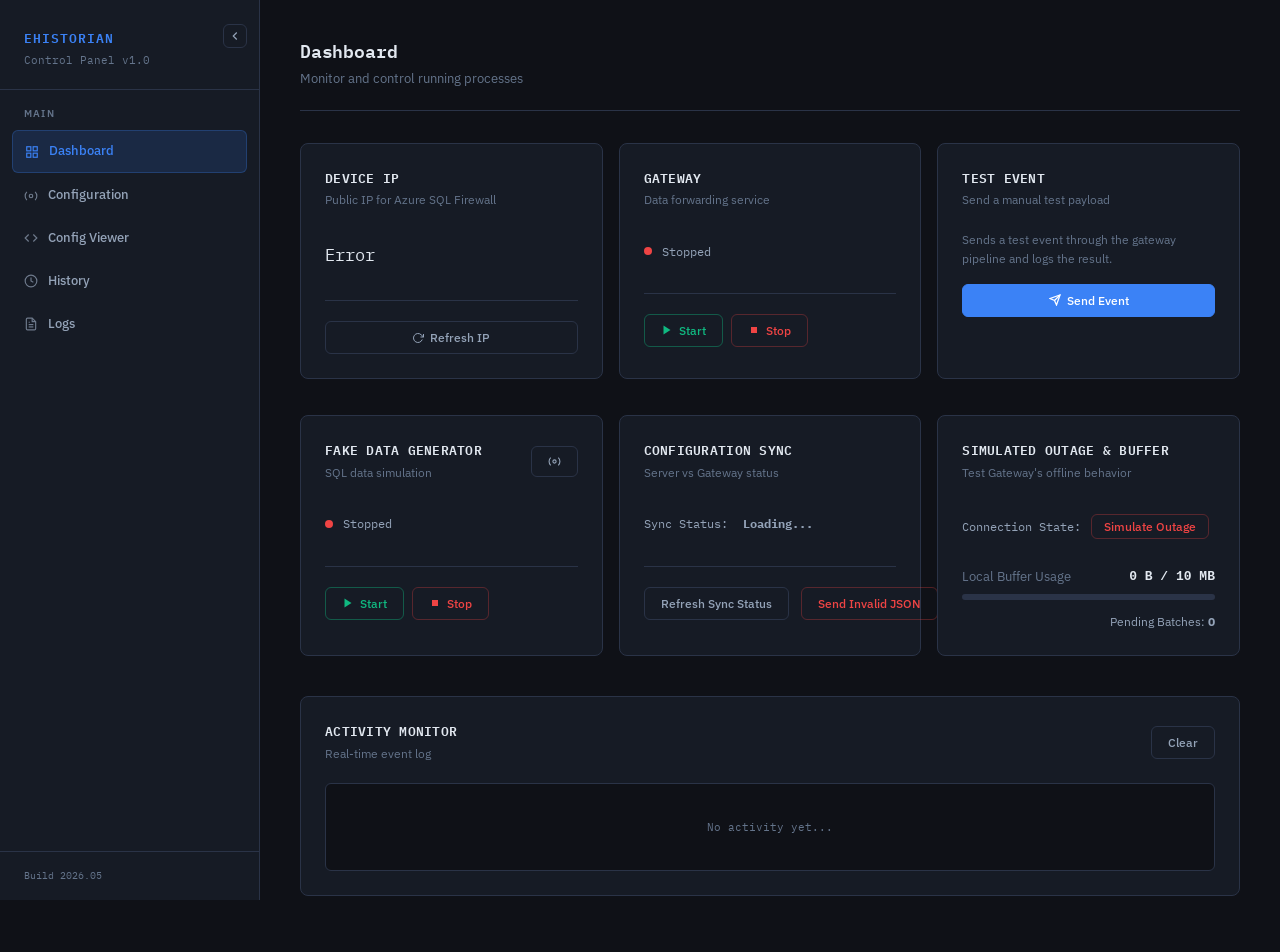
==== ui/index.html @ 70430732 "done v5" ====
<!DOCTYPE html>
<html lang="cs">

<head>
    <meta charset="UTF-8">
    <meta name="viewport" content="width=device-width, initial-scale=1.0">
    <title>eHistorian — Control Panel</title>
    <link rel="stylesheet" href="styles.css">
</head>

<body>

    <!-- ── Sidebar ─────────────────────────────────────── -->
    <aside class="sidebar">
        <button class="btn-ghost sidebar-toggle-btn" onclick="toggleSidebar()" title="Toggle sidebar">
            <svg width="14" height="14" viewBox="0 0 24 24" fill="none" stroke="currentColor" stroke-width="2">
                <polyline points="15 18 9 12 15 6" />
            </svg>
        </button>

        <div class="sidebar-logo">
            <div class="product">eHistorian</div>
            <div class="tagline">Control Panel v1.0</div>
        </div>

        <nav class="sidebar-nav">
            <div class="nav-label">Main</div>

            <div class="nav-item active" onclick="showPage('dashboard', this)">
                <svg width="14" height="14" viewBox="0 0 24 24" fill="none" stroke="currentColor" stroke-width="2">
                    <rect x="3" y="3" width="7" height="7" />
                    <rect x="14" y="3" width="7" height="7" />
                    <rect x="14" y="14" width="7" height="7" />
                    <rect x="3" y="14" width="7" height="7" />
                </svg>
                <span class="nav-item-text">Dashboard</span>
            </div>

            <div class="nav-item" onclick="showPage('config', this)">
                <svg width="14" height="14" viewBox="0 0 24 24" fill="none" stroke="currentColor" stroke-width="2">
                    <circle cx="12" cy="12" r="3" />
                    <path d="M19.07 4.93a10 10 0 0 1 0 14.14M4.93 4.93a10 10 0 0 0 0 14.14" />
                </svg>
                <span class="nav-item-text">Configuration</span>
            </div>

            <div class="nav-item" onclick="showPage('config-view', this)">
                <svg width="14" height="14" viewBox="0 0 24 24" fill="none" stroke="currentColor" stroke-width="2">
                    <polyline points="16 18 22 12 16 6" />
                    <polyline points="8 6 2 12 8 18" />
                </svg>
                <span class="nav-item-text">Config Viewer</span>
            </div>

            <div class="nav-item" onclick="showPage('history', this)">
                <svg width="14" height="14" viewBox="0 0 24 24" fill="none" stroke="currentColor" stroke-width="2">
                    <circle cx="12" cy="12" r="10" />
                    <polyline points="12 6 12 12 16 14" />
                </svg>
                <span class="nav-item-text">History</span>
            </div>

            <div class="nav-item" onclick="showPage('logs', this)">
                <svg width="14" height="14" viewBox="0 0 24 24" fill="none" stroke="currentColor" stroke-width="2">
                    <path d="M14 2H6a2 2 0 0 0-2 2v16a2 2 0 0 0 2 2h12a2 2 0 0 0 2-2V8z" />
                    <polyline points="14 2 14 8 20 8" />
                    <line x1="16" y1="13" x2="8" y2="13" />
                    <line x1="16" y1="17" x2="8" y2="17" />
                    <polyline points="10 9 9 9 8 9" />
                </svg>
                <span class="nav-item-text">Logs</span>
            </div>
        </nav>

        <div class="sidebar-footer">
            <div class="version-badge">Build 2026.05</div>
        </div>
    </aside>

    <!-- ── Main ────────────────────────────────────────── -->
    <main class="main">

        <!-- Dashboard -->
        <section id="dashboard" class="page active">
            <div class="page-header">
                <h2>Dashboard</h2>
                <p>Monitor and control running processes</p>
            </div>

            <div class="dashboard-grid">


                <!-- Device IP -->
                <div class="card">
                    <div class="card-header">
                        <div>
                            <div class="card-title">Device IP</div>
                            <div class="card-subtitle">Public IP for Azure SQL Firewall</div>
                        </div>
                    </div>
                    <div class="status-row">
                        <span class="status-text" id="device-ip-status" style="font-family: var(--mono); font-size: 1.2em; color: var(--text);">Loading...</span>
                    </div>
                    <div class="divider"></div>
                    <button class="btn-ghost btn-full" onclick="fetchDeviceIp()">
                        <svg width="12" height="12" viewBox="0 0 24 24" fill="none" stroke="currentColor" stroke-width="2">
                            <polyline points="23 4 23 10 17 10" />
                            <path d="M20.49 15a9 9 0 1 1-2.12-9.36L23 10" />
                        </svg>
                        Refresh IP
                    </button>
                </div>

                <!-- Gateway -->
                <div class="card">
                    <div class="card-header">
                        <div>
                            <div class="card-title">Gateway</div>
                            <div class="card-subtitle">Data forwarding service</div>
                        </div>
                    </div>
                    <div class="status-row">
                        <div class="status-indicator" id="gateway-dot"></div>
                        <span class="status-text" id="gateway-status">Stopped</span>
                    </div>
                    <div class="divider"></div>
                    <div class="btn-group">
                        <button class="btn-success" onclick="startGateway()">
                            <svg width="12" height="12" viewBox="0 0 24 24" fill="currentColor">
                                <polygon points="5 3 19 12 5 21 5 3" />
                            </svg>
                            Start
                        </button>
                        <button class="btn-danger" onclick="stopGateway()">
                            <svg width="12" height="12" viewBox="0 0 24 24" fill="currentColor">
                                <rect x="6" y="6" width="12" height="12" />
                            </svg>
                            Stop
                        </button>
                    </div>
                </div>

                <!-- Test -->
                <div class="card">
                    <div class="card-header">
                        <div>
                            <div class="card-title">Test Event</div>
                            <div class="card-subtitle">Send a manual test payload</div>
                        </div>
                    </div>
                    <p style="font-size:12px;color:var(--text-muted);margin-bottom:16px;line-height:1.6;">
                        Sends a test event through the gateway pipeline and logs the result.
                    </p>
                    <button class="btn-primary btn-full" onclick="runTest()">
                        <svg width="12" height="12" viewBox="0 0 24 24" fill="none" stroke="currentColor"
                            stroke-width="2.5">
                            <line x1="22" y1="2" x2="11" y2="13" />
                            <polygon points="22 2 15 22 11 13 2 9 22 2" />
                        </svg>
                        Send Event
                    </button>
                </div>

                <!-- Fake Data Generator -->
                <div class="card">
                    <div class="card-header">
                        <div>
                            <div class="card-title">Fake Data Generator</div>
                            <div class="card-subtitle">SQL data simulation</div>
                        </div>
                        <button class="btn-ghost" onclick="toggleFakegenSettings()" title="Settings">
                            <svg width="13" height="13" viewBox="0 0 24 24" fill="none" stroke="currentColor" stroke-width="2">
                                <circle cx="12" cy="12" r="3"/>
                                <path d="M19.07 4.93a10 10 0 0 1 0 14.14M4.93 4.93a10 10 0 0 0 0 14.14"/>
                            </svg>
                        </button>
                    </div>
                    <div class="status-row">
                        <div class="status-indicator" id="fakegen-dot"></div>
                        <span class="status-text" id="fakegen-status">Stopped</span>
                    </div>
                    <div class="divider"></div>
                    <div class="btn-group">
                        <button class="btn-success" onclick="startFakegen()">
                            <svg width="12" height="12" viewBox="0 0 24 24" fill="currentColor">
                                <polygon points="5 3 19 12 5 21 5 3" />
                            </svg>
                            Start
                        </button>
                        <button class="btn-danger" onclick="stopFakegen()">
                            <svg width="12" height="12" viewBox="0 0 24 24" fill="currentColor">
                                <rect x="6" y="6" width="12" height="12" />
                            </svg>
                            Stop
                        </button>
                    </div>

                    <!-- Inline settings panel -->
                    <div id="fakegen-settings" style="display:none; margin-top:16px; border-top:1px solid var(--border); padding-top:16px;">
                        <div class="form-row">
                            <label>Server</label>
                            <input type="text" id="fg-server" placeholder="tcp:server.database.windows.net,1433">
                        </div>
                        <div class="grid-2">
                            <div class="form-row">
                                <label>Database</label>
                                <input type="text" id="fg-database" placeholder="eFactory">
                            </div>
                            <div class="form-row">
                                <label>User (UID)</label>
                                <input type="text" id="fg-uid" placeholder="sa">
                            </div>
                        </div>
                        <div class="form-row">
                            <label>Password (PWD)</label>
                            <input type="password" id="fg-pwd" placeholder="password">
                        </div>
                        <div class="grid-3">
                            <div class="form-row">
                                <label>Table</label>
                                <input type="text" id="fg-table" value="CurrentValues">
                            </div>
                            <div class="form-row">
                                <label>Tag Column</label>
                                <input type="text" id="fg-tagcol" value="TagName">
                            </div>
                            <div class="form-row">
                                <label>Interval (s)</label>
                                <input type="number" id="fg-interval" value="10" min="1">
                            </div>
                        </div>
                        <details style="margin-bottom:12px;">
                            <summary style="cursor:pointer;font-size:11px;color:var(--accent);font-family:var(--mono);margin-bottom:8px;">Advanced: Raw Connection String</summary>
                            <div class="form-row">
                                <input type="text" id="fg-connstr-raw" placeholder="Driver={...};Server=...">
                            </div>
                        </details>
                        <button class="btn-primary btn-full" onclick="saveFakegenConfig()">Save Settings</button>
                    </div>
                </div>

            </div><!-- end dashboard-grid -->

            <!-- Activity Monitor -->
            <div class="card" style="margin-top: 8px;">
                <div class="card-header">
                    <div>
                        <div class="card-title">Activity Monitor</div>
                        <div class="card-subtitle">Real-time event log</div>
                    </div>
                    <button class="btn-ghost" onclick="clearActivityLog()">Clear</button>
                </div>
                <div id="activity-log" style="
                    background: var(--bg);
                    border: 1px solid var(--border);
                    border-radius: var(--radius);
                    padding: 12px 14px;
                    font-family: var(--mono);
                    font-size: 11px;
                    line-height: 2;
                    max-height: 220px;
                    overflow-y: auto;
                    display: flex;
                    flex-direction: column-reverse;
                ">
                    <div style="color: var(--text-muted); text-align: center; padding: 20px 0;">No activity yet...</div>
                </div>
            </div>

        </section>

        <!-- Configuration -->
        <section id="config" class="page">
            <div class="page-header">
                <h2>Configuration</h2>
                <p>Manage gateway settings and data sources</p>
            </div>



            <!-- Basic Settings -->
            <div class="card">
                <div class="card-header">
                    <div class="card-title">Basic Settings</div>
                </div>
                <div class="grid-2">
                    <div class="form-row">
                        <label>Gateway ID</label>
                        <input type="text" id="gatewayId" placeholder="e.g. gw-plant-01">
                    </div>
                    <div class="form-row">
                        <label>API URL</label>
                        <input type="text" id="apiUrl" placeholder="https://api.example.com">
                    </div>
                </div>
                <div class="grid-2">
                    <div class="form-row">
                        <label>Offline Buffer Limit (Bytes)</label>
                        <input type="number" id="offlineBufferMaxBytes" placeholder="e.g. 10485760">
                        <p style="font-size: 11px; color: var(--text-muted); margin-top: 4px;">Max local cache size for offline resilience</p>
                    </div>
                </div>
                <button class="btn-primary" onclick="saveConfig()">Save Settings</button>
            </div>

            <!-- OPC UA Sources -->
            <div class="card">
                <div class="card-header">
                    <div>
                        <div class="card-title">OPC UA Sources</div>
                        <div class="card-subtitle">Configure OPC UA server connections</div>
                    </div>
                    <button class="btn-ghost" onclick="addOpcUa()">+ Add Source</button>
                </div>
                <div id="opcua-list"></div>
            </div>

            <!-- SQL Sources -->
            <div class="card">
                <div class="card-header">
                    <div>
                        <div class="card-title">SQL Sources</div>
                        <div class="card-subtitle">Configure database polling connections</div>
                    </div>
                    <div class="btn-group">
                        <button id="fix-drivers-btn" class="btn-primary" onclick="fixSqlDrivers()">Opravit SQL Ovladače</button>
                        <button class="btn-ghost" onclick="addSql()">+ Add Source</button>
                    </div>
                </div>
                <div id="sql-list"></div>
            </div>
        </section>

        <!-- Config Viewer -->
        <section id="config-view" class="page">
            <div class="page-header">
                <h2>Config Viewer</h2>
                <p>Inspect and export the current configuration</p>
            </div>

            <div class="card">
                <div class="config-toolbar">
                    <div class="card-title">Current Configuration (JSON)</div>
                    <div class="btn-group">
                        <button class="btn-ghost" onclick="refreshConfigView()">
                            <svg width="12" height="12" viewBox="0 0 24 24" fill="none" stroke="currentColor"
                                stroke-width="2">
                                <polyline points="23 4 23 10 17 10" />
                                <path d="M20.49 15a9 9 0 1 1-2.12-9.36L23 10" />
                            </svg>
                            Refresh
                        </button>
                        <button class="btn-ghost" onclick="copyConfig()">
                            <svg width="12" height="12" viewBox="0 0 24 24" fill="none" stroke="currentColor"
                                stroke-width="2">
                                <rect x="9" y="9" width="13" height="13" rx="2" />
                                <path d="M5 15H4a2 2 0 0 1-2-2V4a2 2 0 0 1 2-2h9a2 2 0 0 1 2 2v1" />
                            </svg>
                            Copy
                        </button>
                        <button class="btn-primary" onclick="downloadConfig()">
                            <svg width="12" height="12" viewBox="0 0 24 24" fill="none" stroke="currentColor"
                                stroke-width="2">
                                <path d="M21 15v4a2 2 0 0 1-2 2H5a2 2 0 0 1-2-2v-4" />
                                <polyline points="7 10 12 15 17 10" />
                                <line x1="12" y1="15" x2="12" y2="3" />
                            </svg>
                            Download .json
                        </button>
                    </div>
                </div>
                <div class="config-display" id="config-json">Loading...</div>
            </div>
        </section>

        <!-- History -->
        <section id="history" class="page">
            <div class="page-header">
                <h2>Configuration History</h2>
                <p>View and restore previous configuration states</p>
            </div>
            
            <div class="card">
                <div class="card-header">
                    <div>
                        <div class="card-title">Debug Logs</div>
                        <div class="card-subtitle">Historical configuration snapshots (for debugging only)</div>
                    </div>
                </div>
                <div class="status-row" style="margin-bottom: 16px;">
                    <p style="color: var(--text-muted); font-size: 13px;">
                        The configuration history feature is strictly used by the backend to write config snapshots to the <code>.config_history</code> directory. Manual configuration restoration is disabled by design.
                    </p>
                </div>
            </div>
        </section>

        <!-- Logs -->
        <section id="logs" class="page">
            <div class="page-header">
                <h2>Logs</h2>
                <p>View and manage log files</p>
            </div>

            <div class="card">
                <div class="card-header">
                    <div class="card-title">Log Files</div>
                    <div class="btn-group">
                        <button class="btn-ghost" onclick="loadLogs()">
                            <svg width="12" height="12" viewBox="0 0 24 24" fill="none" stroke="currentColor"
                                stroke-width="2">
                                <polyline points="23 4 23 10 17 10" />
                                <path d="M20.49 15a9 9 0 1 1-2.12-9.36L23 10" />
                            </svg>
                            Refresh
                        </button>
                        <button class="btn-success" onclick="exportLogsExcel()">
                            <svg width="12" height="12" viewBox="0 0 24 24" fill="none" stroke="currentColor" stroke-width="2">
                                <path d="M21 15v4a2 2 0 0 1-2 2H5a2 2 0 0 1-2-2v-4" />
                                <polyline points="7 10 12 15 17 10" />
                                <line x1="12" y1="15" x2="12" y2="3" />
                            </svg>
                            Export Excel
                        </button>
                        <button class="btn-danger" onclick="clearAllLogs()">Clear All</button>
                    </div>
                </div>
                <div id="logs-list"></div>
            </div>

            <!-- Log Viewer -->
            <div class="card" id="log-viewer-card" style="display: none; margin-top: 20px;">
                <div class="card-header">
                    <div>
                        <div class="card-title" id="log-viewer-title">Log Details</div>
                        <div class="card-subtitle" id="log-viewer-subtitle"></div>
                    </div>
                    <div class="btn-group">
                        <button class="btn-primary" onclick="setLogViewMode('json')" id="btn-view-json">JSON</button>
                        <button class="btn-ghost" onclick="setLogViewMode('table')" id="btn-view-table">Table</button>
                        <button class="btn-ghost" onclick="closeLogViewer()">Close</button>
                    </div>
                </div>
                <div id="log-viewer-json" class="config-display" style="display: block;"></div>
                <div id="log-viewer-table" style="display: none; overflow-x: auto;"></div>
            </div>
        </section>

    </main>

    <script src="app.js"></script>
    <!-- TEST ONLY: CAN BE EASILY DELETED -->
    <script src="test_component.js"></script>
    <!-- END TEST ONLY -->
</body>
</html>
---- ui/styles.css ----
@import url("https://fonts.googleapis.com/css2?family=IBM+Plex+Mono:wght@400;500;600&family=IBM+Plex+Sans:wght@300;400;500;600&display=swap");

:root {
  --bg: #0f1117;
  --surface: #161b25;
  --surface-2: #1d2535;
  --border: #2a3347;
  --border-light: #3a4a63;
  --text: #e2e8f0;
  --text-muted: #64748b;
  --text-dim: #94a3b8;
  --accent: #3b82f6;
  --accent-hover: #2563eb;
  --accent-glow: rgba(59, 130, 246, 0.15);
  --success: #10b981;
  --success-glow: rgba(16, 185, 129, 0.15);
  --danger: #ef4444;
  --danger-glow: rgba(239, 68, 68, 0.12);
  --warning: #f59e0b;
  --mono: "IBM Plex Mono", monospace;
  --sans: "IBM Plex Sans", sans-serif;
  --sidebar-w: 260px;
  --radius: 6px;
}

*,
*::before,
*::after {
  margin: 0;
  padding: 0;
  box-sizing: border-box;
}

body {
  font-family: var(--sans);
  background: var(--bg);
  color: var(--text);
  min-height: 100vh;
  font-size: 14px;
  line-height: 1.6;
}

/* ── Sidebar ─────────────────────────────── */
.sidebar {
  position: fixed;
  left: 0;
  top: 0;
  width: var(--sidebar-w);
  height: 100vh;
  background: var(--surface);
  border-right: 1px solid var(--border);
  display: flex;
  flex-direction: column;
  padding: 0;
  overflow: hidden;
}

.sidebar-logo {
  padding: 28px 24px 20px;
  border-bottom: 1px solid var(--border);
}

.sidebar-logo .product {
  font-family: var(--mono);
  font-size: 13px;
  font-weight: 600;
  color: var(--accent);
  letter-spacing: 0.08em;
  text-transform: uppercase;
}

.sidebar-logo .tagline {
  font-size: 11px;
  color: var(--text-muted);
  margin-top: 3px;
  font-family: var(--mono);
}

.sidebar-nav {
  padding: 16px 12px;
  flex: 1;
}

.nav-label {
  font-size: 10px;
  font-weight: 600;
  letter-spacing: 0.12em;
  text-transform: uppercase;
  color: var(--text-muted);
  padding: 0 12px;
  margin-bottom: 8px;
}

.nav-item {
  display: flex;
  align-items: center;
  gap: 10px;
  padding: 10px 12px;
  margin-bottom: 2px;
  border-radius: var(--radius);
  cursor: pointer;
  color: var(--text-dim);
  font-size: 13px;
  font-weight: 500;
  transition:
    background 0.15s,
    color 0.15s;
  user-select: none;
}

.nav-item svg {
  flex-shrink: 0;
  opacity: 0.7;
}

.nav-item:hover {
  background: var(--surface-2);
  color: var(--text);
}

.nav-item.active {
  background: var(--accent-glow);
  color: var(--accent);
  border: 1px solid rgba(59, 130, 246, 0.25);
}

.nav-item.active svg {
  opacity: 1;
}

.sidebar-footer {
  padding: 16px 24px;
  border-top: 1px solid var(--border);
}

.version-badge {
  font-family: var(--mono);
  font-size: 10px;
  color: var(--text-muted);
}

/* ── Main Layout ────────────────────────── */
.main {
  margin-left: var(--sidebar-w);
  padding: 36px 40px;
  min-height: 100vh;
  transition: margin-left 0.3s ease;
}

/* ── Collapsed Sidebar ────────────────────────── */
body.sidebar-collapsed .sidebar {
  width: 60px;
}

body.sidebar-collapsed .main {
  margin-left: 60px;
}

body.sidebar-collapsed .sidebar-logo .product,
body.sidebar-collapsed .sidebar-logo .tagline,
body.sidebar-collapsed .nav-label,
body.sidebar-collapsed .version-badge {
  display: none;
}

body.sidebar-collapsed .sidebar-logo {
  padding: 24px 10px;
}

body.sidebar-collapsed .nav-item {
  justify-content: center;
  padding: 12px 0;
}

body.sidebar-collapsed .nav-item svg {
  margin-right: 0;
}

body.sidebar-collapsed .nav-item-text {
  display: none;
}

.sidebar-toggle-btn {
  position: absolute;
  top: 24px;
  right: 12px;
  padding: 4px;
}
body.sidebar-collapsed .sidebar-toggle-btn {
  right: auto;
  left: 12px;
}
body.sidebar-collapsed .sidebar-toggle-btn svg {
  transform: rotate(180deg);
}
.sidebar {
  transition: width 0.3s ease;
}

.page {
  display: none;
}
.page.active {
  display: block;
}

.page-header {
  margin-bottom: 32px;
  padding-bottom: 20px;
  border-bottom: 1px solid var(--border);
}

.page-header h2 {
  font-family: var(--mono);
  font-size: 18px;
  font-weight: 600;
  color: var(--text);
  letter-spacing: -0.01em;
}

.page-header p {
  font-size: 13px;
  color: var(--text-muted);
  margin-top: 4px;
}

/* ── Cards ──────────────────────────────── */
.card {
  background: var(--surface);
  border: 1px solid var(--border);
  border-radius: 8px;
  padding: 24px;
  margin-bottom: 20px;
}

.card-header {
  display: flex;
  align-items: center;
  justify-content: space-between;
  margin-bottom: 20px;
}

.card-title {
  font-family: var(--mono);
  font-size: 13px;
  font-weight: 600;
  color: var(--text);
  letter-spacing: 0.02em;
  text-transform: uppercase;
}

.card-subtitle {
  font-size: 12px;
  color: var(--text-muted);
  margin-top: 2px;
}

/* ── Status Widget ──────────────────────── */
.status-row {
  display: flex;
  align-items: center;
  gap: 10px;
  padding: 12px 0;
}

.status-indicator {
  width: 8px;
  height: 8px;
  border-radius: 50%;
  background: var(--danger);
  flex-shrink: 0;
  transition: background 0.3s;
}

.status-indicator.running {
  background: var(--success);
  box-shadow: 0 0 8px var(--success);
  animation: pulse-dot 2s infinite;
}

@keyframes pulse-dot {
  0%,
  100% {
    opacity: 1;
  }
  50% {
    opacity: 0.5;
  }
}

.status-text {
  font-family: var(--mono);
  font-size: 12px;
  color: var(--text-dim);
}

.status-text.running {
  color: var(--success);
}

/* ── Buttons ────────────────────────────── */
button {
  font-family: var(--sans);
  display: inline-flex;
  align-items: center;
  gap: 6px;
  padding: 8px 16px;
  border: 1px solid transparent;
  border-radius: var(--radius);
  cursor: pointer;
  font-size: 12px;
  font-weight: 500;
  transition: all 0.15s;
  white-space: nowrap;
}

.btn-primary {
  background: var(--accent);
  color: #fff;
  border-color: var(--accent);
}
.btn-primary:hover {
  background: var(--accent-hover);
  border-color: var(--accent-hover);
}

.btn-success {
  background: transparent;
  color: var(--success);
  border-color: rgba(16, 185, 129, 0.4);
}
.btn-success:hover {
  background: var(--success-glow);
  border-color: var(--success);
}

.btn-danger {
  background: transparent;
  color: var(--danger);
  border-color: rgba(239, 68, 68, 0.3);
}
.btn-danger:hover {
  background: var(--danger-glow);
  border-color: var(--danger);
}

.btn-ghost {
  background: transparent;
  color: var(--text-dim);
  border-color: var(--border);
}
.btn-ghost:hover {
  background: var(--surface-2);
  color: var(--text);
  border-color: var(--border-light);
}

.btn-group {
  display: flex;
  gap: 8px;
  flex-wrap: wrap;
}

.btn-full {
  width: 100%;
  justify-content: center;
}

/* ── Forms ──────────────────────────────── */
.form-row {
  margin-bottom: 14px;
}

.form-row label {
  display: block;
  font-size: 10px;
  font-weight: 600;
  letter-spacing: 0.1em;
  text-transform: uppercase;
  color: var(--text-muted);
  margin-bottom: 6px;
  font-family: var(--mono);
}

.form-row input,
.form-row select {
  width: 100%;
  padding: 9px 12px;
  background: var(--bg);
  border: 1px solid var(--border);
  border-radius: var(--radius);
  color: var(--text);
  font-family: var(--mono);
  font-size: 12px;
  transition:
    border-color 0.15s,
    box-shadow 0.15s;
}

.form-row input:focus,
.form-row select:focus {
  outline: none;
  border-color: var(--accent);
  box-shadow: 0 0 0 3px var(--accent-glow);
}

.form-row input::placeholder {
  color: var(--text-muted);
}

.grid-2 {
  display: grid;
  grid-template-columns: 1fr 1fr;
  gap: 12px;
}
.grid-3 {
  display: grid;
  grid-template-columns: 1fr 1fr 1fr;
  gap: 12px;
}

/* ── Source Items ────────────────────────── */
.source-item {
  background: var(--bg);
  border: 1px solid var(--border);
  border-radius: var(--radius);
  padding: 16px;
  margin-bottom: 12px;
}

.source-item-header {
  display: flex;
  align-items: center;
  justify-content: space-between;
  margin-bottom: 16px;
}

.source-tag {
  font-family: var(--mono);
  font-size: 11px;
  font-weight: 600;
  color: var(--accent);
  background: var(--accent-glow);
  border: 1px solid rgba(59, 130, 246, 0.2);
  padding: 3px 8px;
  border-radius: 4px;
  letter-spacing: 0.04em;
}

/* ── Logs ───────────────────────────────── */
.log-item {
  display: flex;
  align-items: center;
  justify-content: space-between;
  padding: 12px 14px;
  background: var(--bg);
  border: 1px solid var(--border);
  border-radius: var(--radius);
  margin-bottom: 8px;
  transition: border-color 0.15s;
}

.log-item:hover {
  border-color: var(--border-light);
}

.log-name {
  font-family: var(--mono);
  font-size: 12px;
  color: var(--text);
}

.log-time {
  font-size: 11px;
  color: var(--text-muted);
  margin-top: 2px;
}

/* ── Config Viewer ──────────────────────── */
.config-display {
  background: var(--bg);
  border: 1px solid var(--border);
  border-radius: var(--radius);
  padding: 20px;
  font-family: var(--mono);
  font-size: 12px;
  line-height: 1.8;
  color: var(--text-dim);
  white-space: pre;
  overflow-x: auto;
  max-height: 500px;
  overflow-y: auto;
}

.config-display .json-key {
  color: #93c5fd;
}
.config-display .json-str {
  color: #86efac;
}
.config-display .json-num {
  color: #fca5a5;
}
.config-display .json-bool {
  color: var(--warning);
}
.config-display .json-null {
  color: var(--text-muted);
}

.config-toolbar {
  display: flex;
  align-items: center;
  justify-content: space-between;
  margin-bottom: 14px;
}

/* ── Dashboard Grid ─────────────────────── */
.dashboard-grid {
  display: grid;
  grid-template-columns: repeat(auto-fit, minmax(280px, 1fr));
  gap: 16px;
  margin-bottom: 20px;
}

/* ── Empty States ───────────────────────── */
.empty-state {
  text-align: center;
  padding: 32px;
  color: var(--text-muted);
  font-size: 13px;
  font-family: var(--mono);
  border: 1px dashed var(--border);
  border-radius: var(--radius);
}

/* ── Notifications ──────────────────────── */
.notification {
  position: fixed;
  bottom: 24px;
  right: 24px;
  padding: 12px 18px;
  background: var(--surface);
  border: 1px solid var(--success);
  color: var(--success);
  border-radius: var(--radius);
  font-family: var(--mono);
  font-size: 12px;
  animation: slide-up 0.25s ease;
  z-index: 9999;
  box-shadow: 0 4px 24px rgba(0, 0, 0, 0.4);
}

.notification.error {
  border-color: var(--danger);
  color: var(--danger);
}

@keyframes slide-up {
  from {
    transform: translateY(16px);
    opacity: 0;
  }
  to {
    transform: translateY(0);
    opacity: 1;
  }
}

/* ── Divider ────────────────────────────── */
.divider {
  height: 1px;
  background: var(--border);
  margin: 20px 0;
}

/* ── Responsive ─────────────────────────── */
@media (max-width: 900px) {
  .sidebar {
    width: 100%;
    height: auto;
    position: relative;
    flex-direction: row;
    flex-wrap: wrap;
  }
  .main {
    margin-left: 0;
    padding: 24px 20px;
  }
  .grid-2,
  .grid-3 {
    grid-template-columns: 1fr;
  }
}

/* ── Log Table ──────────────────────────── */
.log-table {
  width: 100%;
  border-collapse: collapse;
  font-family: var(--mono);
  font-size: 12px;
  text-align: left;
}

.log-table th {
  background: var(--surface-2);
  color: var(--text-muted);
  padding: 12px 14px;
  border-bottom: 1px solid var(--border);
  font-weight: 600;
  white-space: nowrap;
  text-transform: uppercase;
  font-size: 10px;
  letter-spacing: 0.05em;
}

.log-table td {
  padding: 12px 14px;
  border-bottom: 1px solid var(--border-light);
  color: var(--text);
  word-break: break-word;
}

.log-table tbody tr:nth-child(even) {
  background: rgba(255, 255, 255, 0.02);
}

.log-table tr:hover td {
  background: var(--surface-2);
  color: var(--text);
}
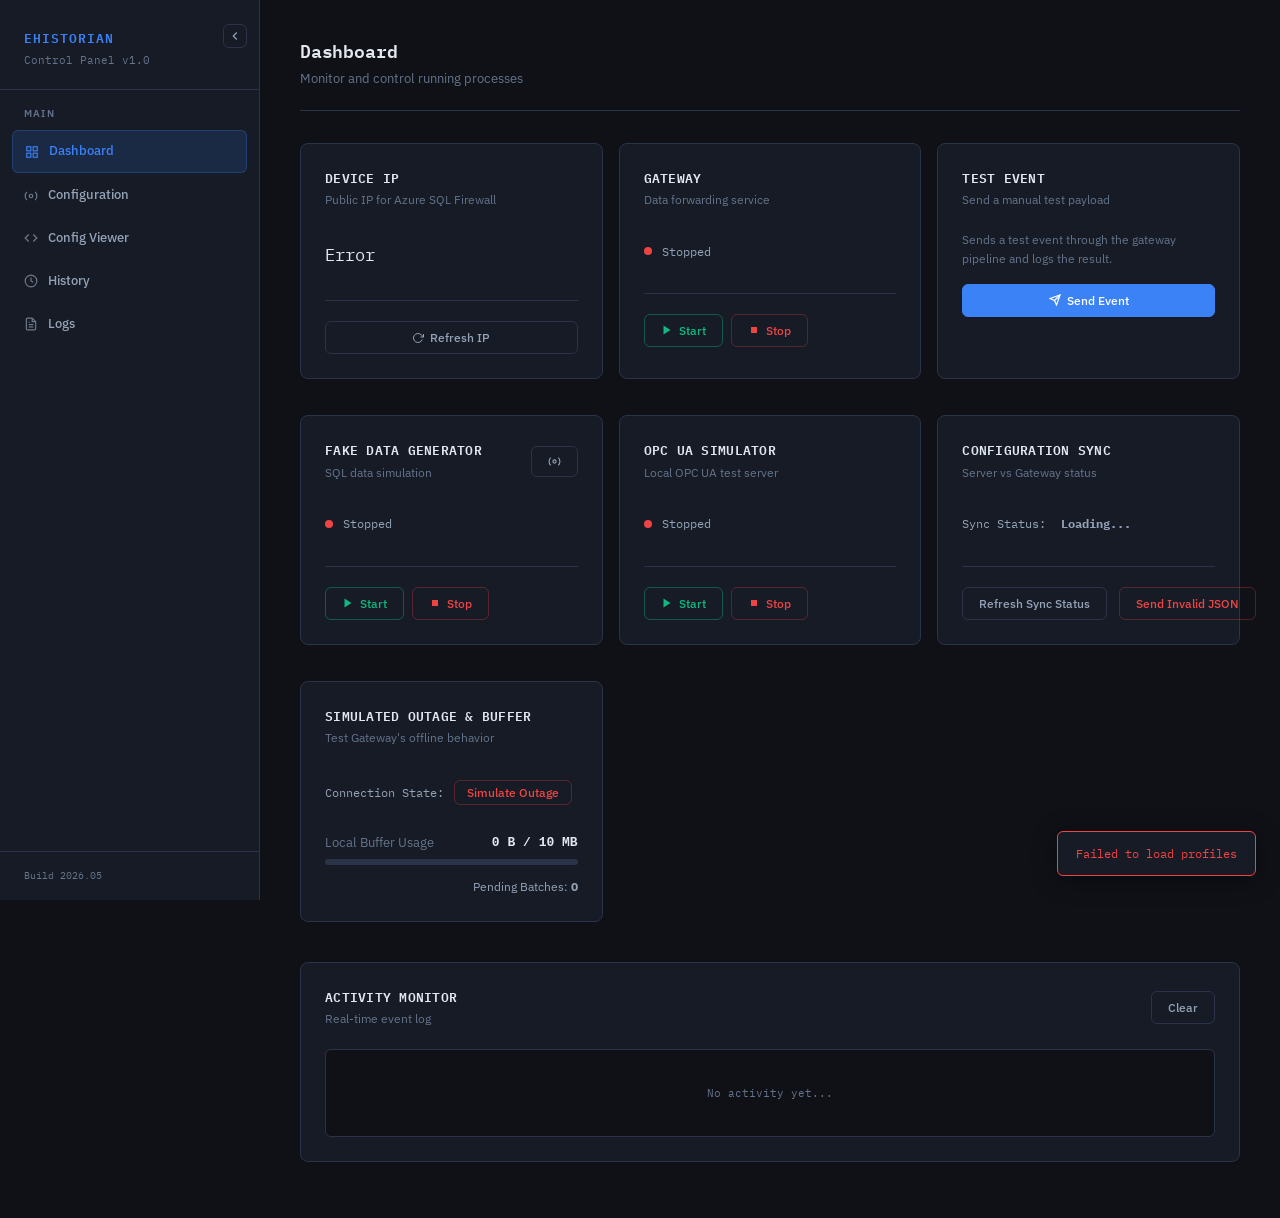
==== commit aef426bf: "added opc ua server" ====
--- a/ui/index.html
+++ b/ui/index.html
@@ -236,6 +236,35 @@
                             </div>
                         </details>
                         <button class="btn-primary btn-full" onclick="saveFakegenConfig()">Save Settings</button>
+                    </div>
+                </div>
+
+                <!-- OPC UA Simulator -->
+                <div class="card">
+                    <div class="card-header">
+                        <div>
+                            <div class="card-title">OPC UA Simulator</div>
+                            <div class="card-subtitle">Local OPC UA test server</div>
+                        </div>
+                    </div>
+                    <div class="status-row">
+                        <div class="status-indicator" id="opcuaserver-dot"></div>
+                        <span class="status-text" id="opcuaserver-status">Stopped</span>
+                    </div>
+                    <div class="divider"></div>
+                    <div class="btn-group">
+                        <button class="btn-success" onclick="startOpcuaServer()">
+                            <svg width="12" height="12" viewBox="0 0 24 24" fill="currentColor">
+                                <polygon points="5 3 19 12 5 21 5 3" />
+                            </svg>
+                            Start
+                        </button>
+                        <button class="btn-danger" onclick="stopOpcuaServer()">
+                            <svg width="12" height="12" viewBox="0 0 24 24" fill="currentColor">
+                                <rect x="6" y="6" width="12" height="12" />
+                            </svg>
+                            Stop
+                        </button>
                     </div>
                 </div>
 
@@ -276,7 +305,27 @@
                 <p>Manage gateway settings and data sources</p>
             </div>
 
-
+            <!-- Profiles Settings -->
+            <div class="card">
+                <div class="card-header">
+                    <div>
+                        <div class="card-title">Configuration Profile</div>
+                        <div class="card-subtitle">Select, create, or delete active configuration. <span style="color: var(--warning); margin-left: 5px;">(<strong>default.json</strong> serves as FailSafe fallback)</span></div>
+                    </div>
+                </div>
+                <div class="grid-2" style="align-items: flex-end;">
+                    <div class="form-row" style="margin-bottom: 0;">
+                        <label>Active Profile</label>
+                        <select id="profile-select" onchange="switchProfile(this.value)">
+                            <option value="">Loading...</option>
+                        </select>
+                    </div>
+                    <div class="btn-group">
+                        <button class="btn-primary" onclick="createProfile()">+ New Profile</button>
+                        <button class="btn-danger" onclick="deleteProfile()">Delete Current</button>
+                    </div>
+                </div>
+            </div>
 
             <!-- Basic Settings -->
             <div class="card">
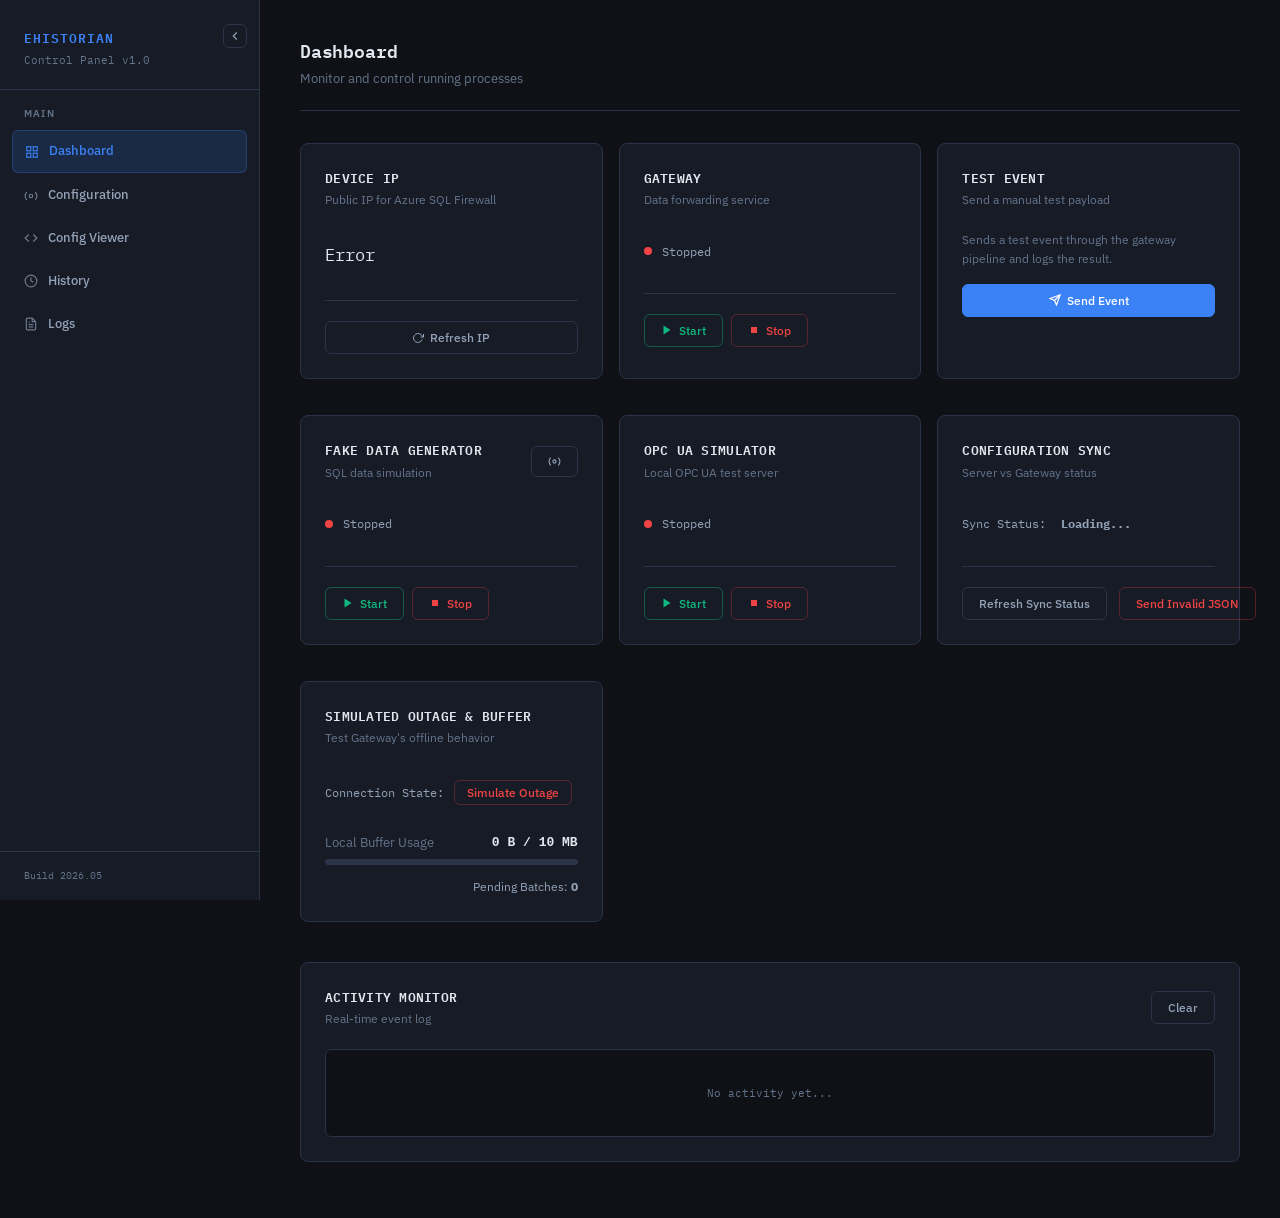
==== commit 80e77752: "added opc ua server" ====
--- a/ui/index.html
+++ b/ui/index.html
@@ -305,27 +305,7 @@
                 <p>Manage gateway settings and data sources</p>
             </div>
 
-            <!-- Profiles Settings -->
-            <div class="card">
-                <div class="card-header">
-                    <div>
-                        <div class="card-title">Configuration Profile</div>
-                        <div class="card-subtitle">Select, create, or delete active configuration. <span style="color: var(--warning); margin-left: 5px;">(<strong>default.json</strong> serves as FailSafe fallback)</span></div>
-                    </div>
-                </div>
-                <div class="grid-2" style="align-items: flex-end;">
-                    <div class="form-row" style="margin-bottom: 0;">
-                        <label>Active Profile</label>
-                        <select id="profile-select" onchange="switchProfile(this.value)">
-                            <option value="">Loading...</option>
-                        </select>
-                    </div>
-                    <div class="btn-group">
-                        <button class="btn-primary" onclick="createProfile()">+ New Profile</button>
-                        <button class="btn-danger" onclick="deleteProfile()">Delete Current</button>
-                    </div>
-                </div>
-            </div>
+
 
             <!-- Basic Settings -->
             <div class="card">
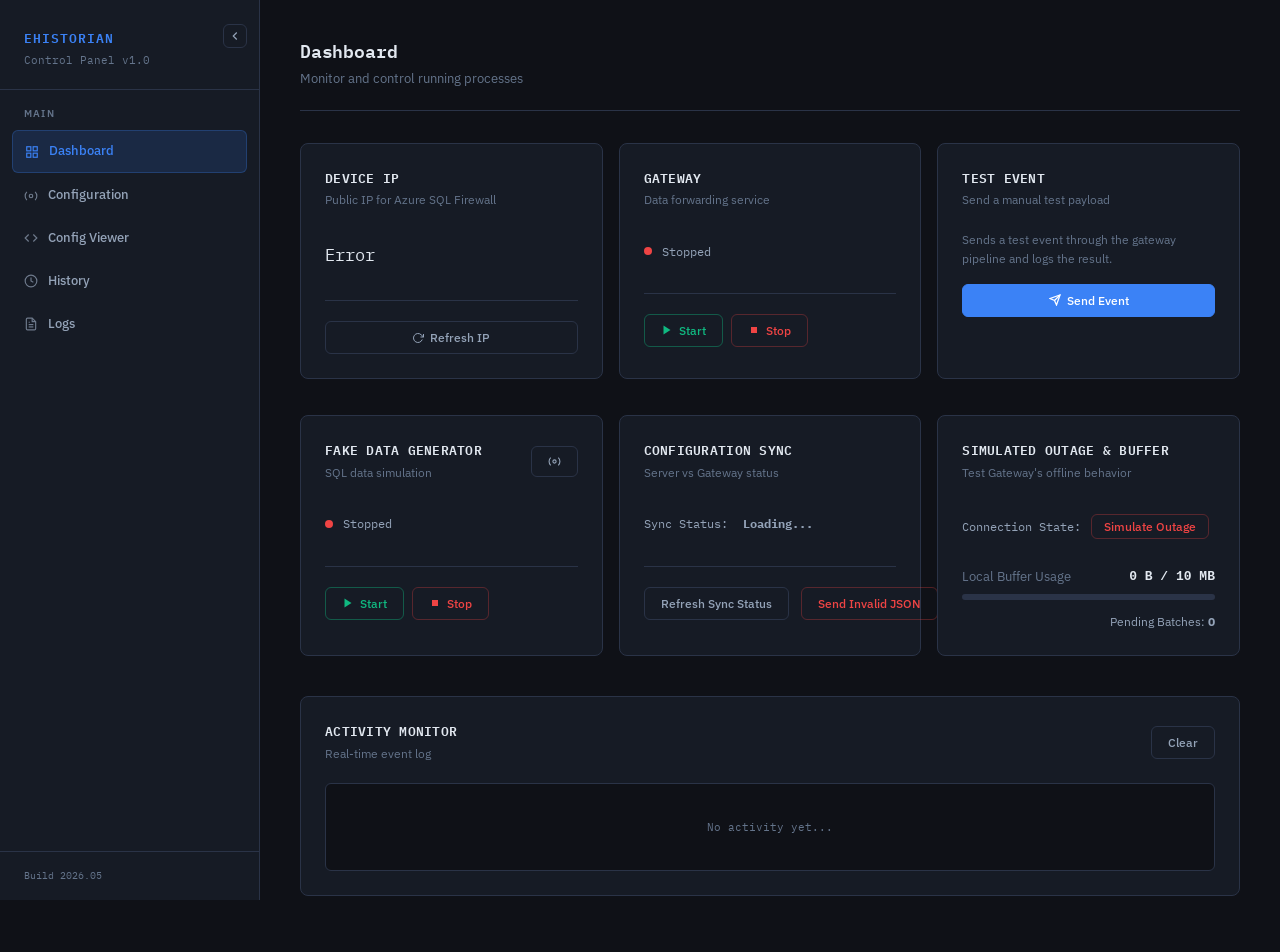
==== commit da654d25: "Revert "added opc ua server" This reverts commit aef426bfddb6a500879d58e2d2a45e900c7ff8fa." ====
--- a/ui/index.html
+++ b/ui/index.html
@@ -236,35 +236,6 @@
                             </div>
                         </details>
                         <button class="btn-primary btn-full" onclick="saveFakegenConfig()">Save Settings</button>
-                    </div>
-                </div>
-
-                <!-- OPC UA Simulator -->
-                <div class="card">
-                    <div class="card-header">
-                        <div>
-                            <div class="card-title">OPC UA Simulator</div>
-                            <div class="card-subtitle">Local OPC UA test server</div>
-                        </div>
-                    </div>
-                    <div class="status-row">
-                        <div class="status-indicator" id="opcuaserver-dot"></div>
-                        <span class="status-text" id="opcuaserver-status">Stopped</span>
-                    </div>
-                    <div class="divider"></div>
-                    <div class="btn-group">
-                        <button class="btn-success" onclick="startOpcuaServer()">
-                            <svg width="12" height="12" viewBox="0 0 24 24" fill="currentColor">
-                                <polygon points="5 3 19 12 5 21 5 3" />
-                            </svg>
-                            Start
-                        </button>
-                        <button class="btn-danger" onclick="stopOpcuaServer()">
-                            <svg width="12" height="12" viewBox="0 0 24 24" fill="currentColor">
-                                <rect x="6" y="6" width="12" height="12" />
-                            </svg>
-                            Stop
-                        </button>
                     </div>
                 </div>
 
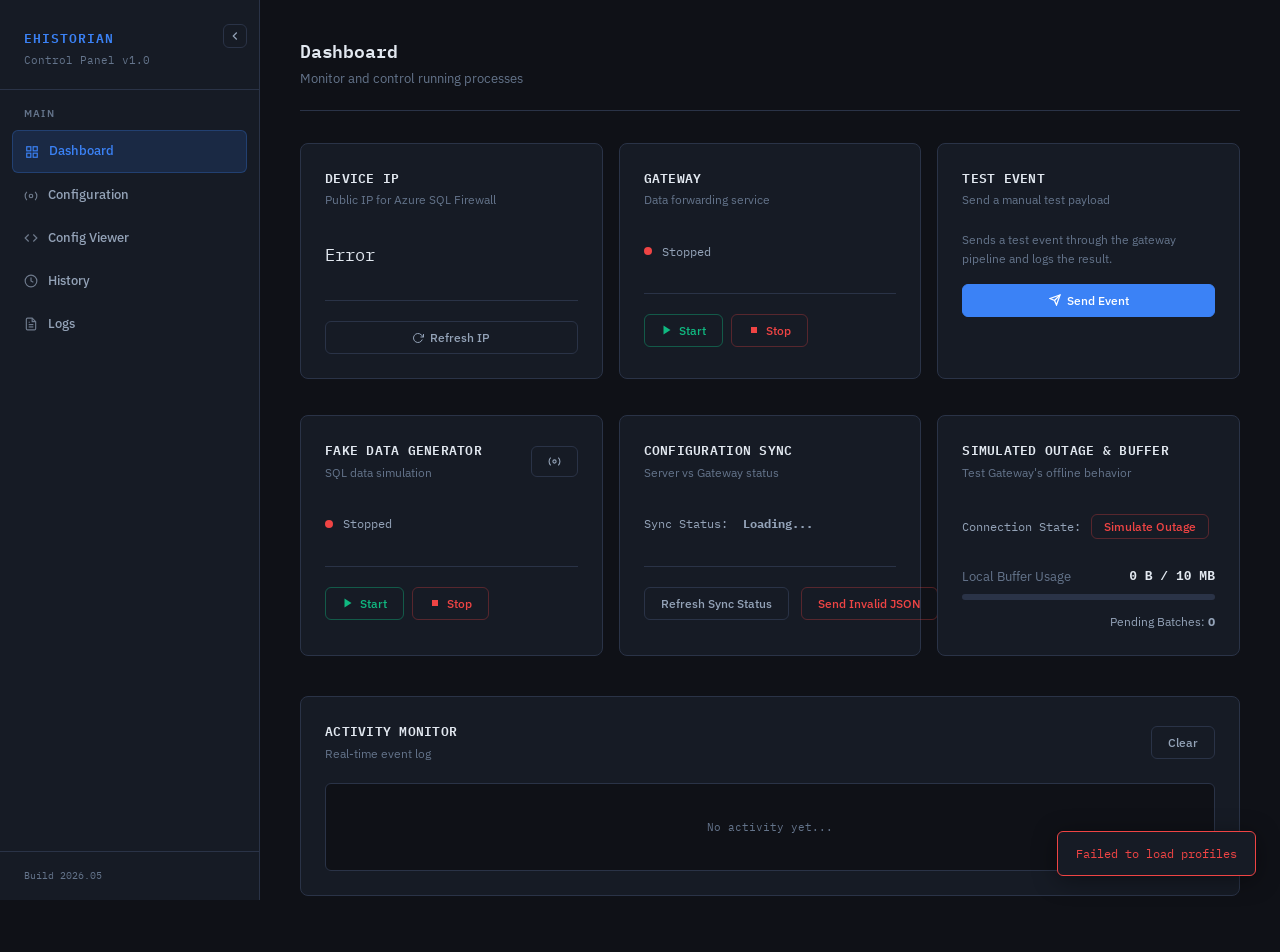
==== commit 30d8fe83: "Revert "done v5" This reverts commit 1530fa1baaf94873d66db18b81d099382191a283." ====
--- a/ui/index.html
+++ b/ui/index.html
@@ -276,7 +276,27 @@
                 <p>Manage gateway settings and data sources</p>
             </div>
 
-
+            <!-- Profiles Settings -->
+            <div class="card">
+                <div class="card-header">
+                    <div>
+                        <div class="card-title">Configuration Profile</div>
+                        <div class="card-subtitle">Select, create, or delete active configuration. <span style="color: var(--warning); margin-left: 5px;">(<strong>default.json</strong> serves as FailSafe fallback)</span></div>
+                    </div>
+                </div>
+                <div class="grid-2" style="align-items: flex-end;">
+                    <div class="form-row" style="margin-bottom: 0;">
+                        <label>Active Profile</label>
+                        <select id="profile-select" onchange="switchProfile(this.value)">
+                            <option value="">Loading...</option>
+                        </select>
+                    </div>
+                    <div class="btn-group">
+                        <button class="btn-primary" onclick="createProfile()">+ New Profile</button>
+                        <button class="btn-danger" onclick="deleteProfile()">Delete Current</button>
+                    </div>
+                </div>
+            </div>
 
             <!-- Basic Settings -->
             <div class="card">
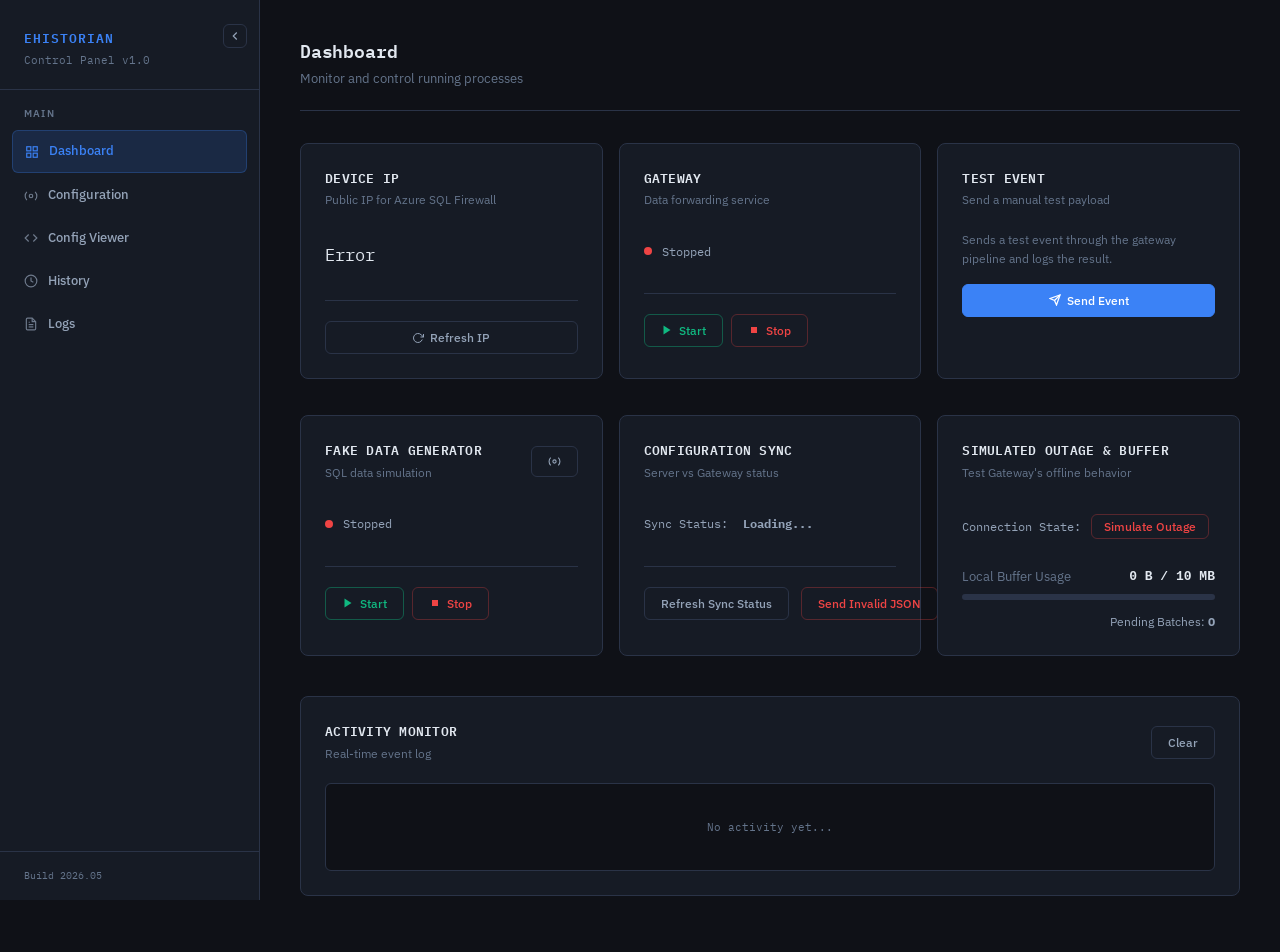
==== commit 8992730f: "fix fixu všech fixu" ====
--- a/ui/index.html
+++ b/ui/index.html
@@ -276,27 +276,7 @@
                 <p>Manage gateway settings and data sources</p>
             </div>
 
-            <!-- Profiles Settings -->
-            <div class="card">
-                <div class="card-header">
-                    <div>
-                        <div class="card-title">Configuration Profile</div>
-                        <div class="card-subtitle">Select, create, or delete active configuration. <span style="color: var(--warning); margin-left: 5px;">(<strong>default.json</strong> serves as FailSafe fallback)</span></div>
-                    </div>
-                </div>
-                <div class="grid-2" style="align-items: flex-end;">
-                    <div class="form-row" style="margin-bottom: 0;">
-                        <label>Active Profile</label>
-                        <select id="profile-select" onchange="switchProfile(this.value)">
-                            <option value="">Loading...</option>
-                        </select>
-                    </div>
-                    <div class="btn-group">
-                        <button class="btn-primary" onclick="createProfile()">+ New Profile</button>
-                        <button class="btn-danger" onclick="deleteProfile()">Delete Current</button>
-                    </div>
-                </div>
-            </div>
+
 
             <!-- Basic Settings -->
             <div class="card">
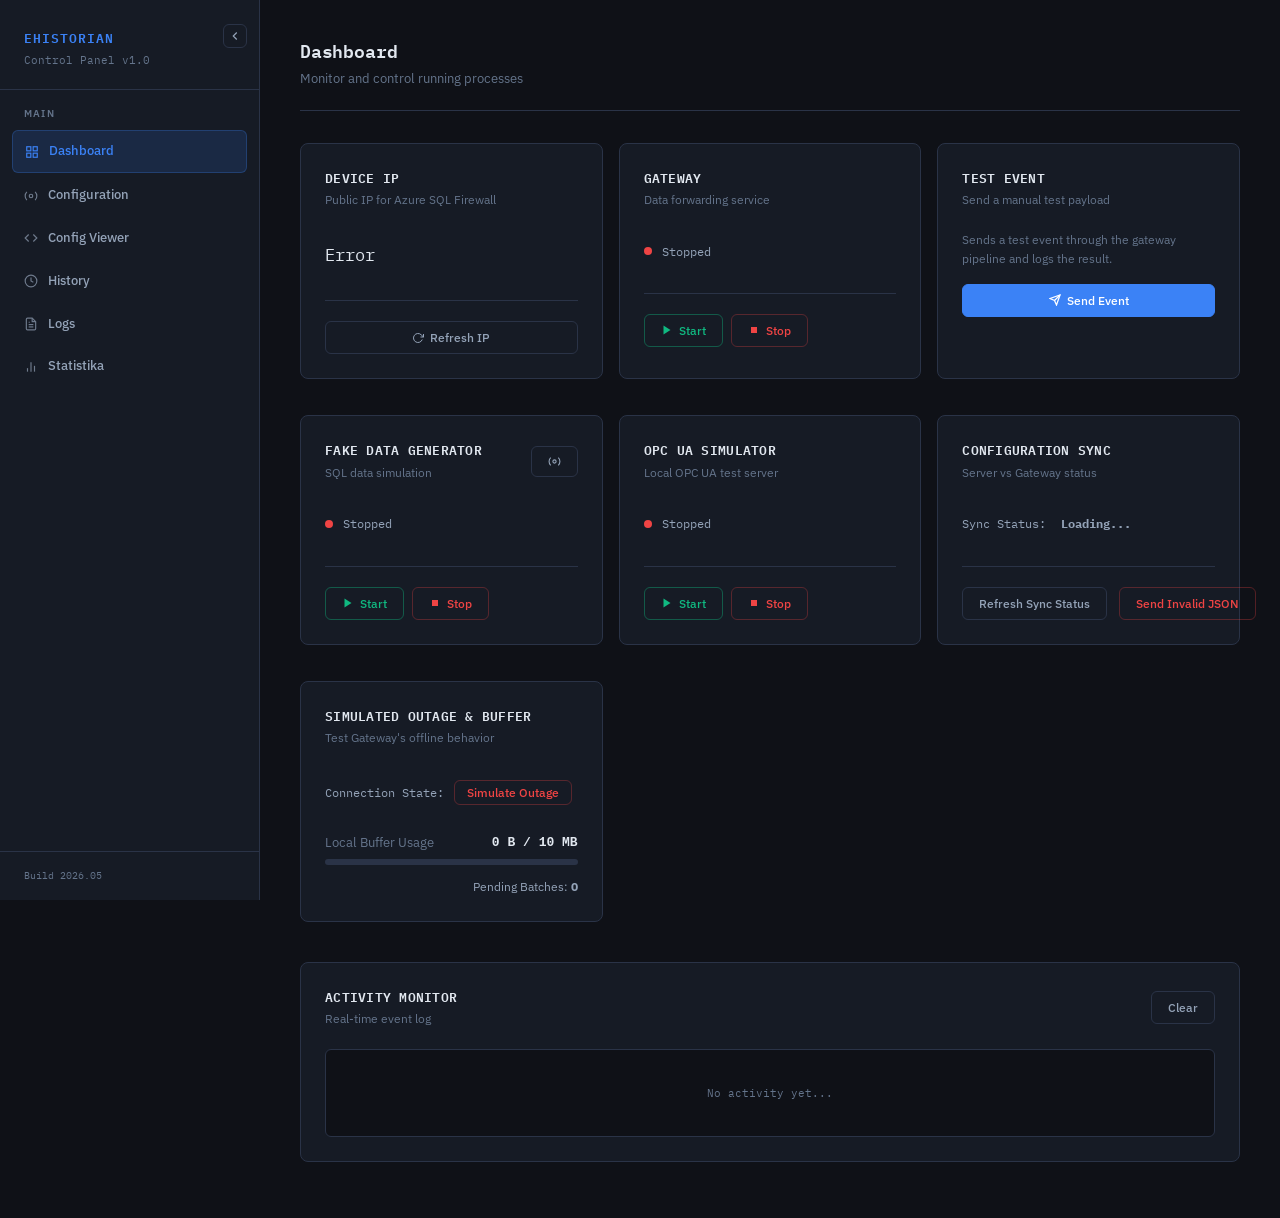
==== commit 69de688c: "statistika" ====
--- a/ui/index.html
+++ b/ui/index.html
@@ -69,6 +69,15 @@
                     <polyline points="10 9 9 9 8 9" />
                 </svg>
                 <span class="nav-item-text">Logs</span>
+            </div>
+
+            <div class="nav-item" onclick="showPage('statistics', this)">
+                <svg width="14" height="14" viewBox="0 0 24 24" fill="none" stroke="currentColor" stroke-width="2">
+                    <line x1="18" y1="20" x2="18" y2="10" />
+                    <line x1="12" y1="20" x2="12" y2="4" />
+                    <line x1="6" y1="20" x2="6" y2="14" />
+                </svg>
+                <span class="nav-item-text">Statistika</span>
             </div>
         </nav>
 
@@ -236,6 +245,35 @@
                             </div>
                         </details>
                         <button class="btn-primary btn-full" onclick="saveFakegenConfig()">Save Settings</button>
+                    </div>
+                </div>
+
+                <!-- OPC UA Simulator -->
+                <div class="card">
+                    <div class="card-header">
+                        <div>
+                            <div class="card-title">OPC UA Simulator</div>
+                            <div class="card-subtitle">Local OPC UA test server</div>
+                        </div>
+                    </div>
+                    <div class="status-row">
+                        <div class="status-indicator" id="opcuaserver-dot"></div>
+                        <span class="status-text" id="opcuaserver-status">Stopped</span>
+                    </div>
+                    <div class="divider"></div>
+                    <div class="btn-group">
+                        <button class="btn-success" onclick="startOpcuaServer()">
+                            <svg width="12" height="12" viewBox="0 0 24 24" fill="currentColor">
+                                <polygon points="5 3 19 12 5 21 5 3" />
+                            </svg>
+                            Start
+                        </button>
+                        <button class="btn-danger" onclick="stopOpcuaServer()">
+                            <svg width="12" height="12" viewBox="0 0 24 24" fill="currentColor">
+                                <rect x="6" y="6" width="12" height="12" />
+                            </svg>
+                            Stop
+                        </button>
                     </div>
                 </div>
 
@@ -446,6 +484,118 @@
             </div>
         </section>
 
+        <!-- Statistics -->
+        <section id="statistics" class="page">
+            <div class="page-header">
+                <h2>Statistika</h2>
+                <p>Přehled výkonu, spolehlivosti a senzorových dat v reálném čase</p>
+            </div>
+
+            <!-- Stats Cards Row -->
+            <div class="stats-cards-grid">
+                <!-- Card 1: Total Events -->
+                <div class="stat-card">
+                    <div class="stat-card-icon" style="background: var(--accent-glow); color: var(--accent);">
+                        <svg width="20" height="20" viewBox="0 0 24 24" fill="none" stroke="currentColor" stroke-width="2">
+                            <polyline points="22 12 18 12 15 21 9 3 6 12 2 12" />
+                        </svg>
+                    </div>
+                    <div class="stat-card-body">
+                        <div class="stat-card-value" id="stat-total-events">0</div>
+                        <div class="stat-card-label">Celkem zpráv</div>
+                        <div class="stat-card-sub" id="stat-throughput">0 událostí/min</div>
+                    </div>
+                </div>
+
+                <!-- Card 2: Log Files -->
+                <div class="stat-card">
+                    <div class="stat-card-icon" style="background: rgba(139, 92, 246, 0.12); color: #8b5cf6;">
+                        <svg width="20" height="20" viewBox="0 0 24 24" fill="none" stroke="currentColor" stroke-width="2">
+                            <path d="M14 2H6a2 2 0 0 0-2 2v16a2 2 0 0 0 2 2h12a2 2 0 0 0 2-2V8z" />
+                            <polyline points="14 2 14 8 20 8" />
+                        </svg>
+                    </div>
+                    <div class="stat-card-body">
+                        <div class="stat-card-value" id="stat-log-files">0</div>
+                        <div class="stat-card-label">Historické logy</div>
+                        <div class="stat-card-sub" id="stat-log-size">0 B</div>
+                    </div>
+                </div>
+
+                <!-- Card 3: Error Rate -->
+                <div class="stat-card">
+                    <div class="stat-card-icon" id="stat-error-icon" style="background: var(--success-glow); color: var(--success);">
+                        <svg width="20" height="20" viewBox="0 0 24 24" fill="none" stroke="currentColor" stroke-width="2">
+                            <path d="M22 11.08V12a10 10 0 1 1-5.93-9.14" />
+                            <polyline points="22 4 12 14.01 9 11.01" />
+                        </svg>
+                    </div>
+                    <div class="stat-card-body">
+                        <div class="stat-card-value" id="stat-errors">0</div>
+                        <div class="stat-card-label">Chybovost</div>
+                        <div class="stat-card-sub" id="stat-error-rate">0% chyb</div>
+                    </div>
+                </div>
+
+                <!-- Card 4: Active Tags -->
+                <div class="stat-card">
+                    <div class="stat-card-icon" style="background: rgba(245, 158, 11, 0.12); color: var(--warning);">
+                        <svg width="20" height="20" viewBox="0 0 24 24" fill="none" stroke="currentColor" stroke-width="2">
+                            <path d="M20.59 13.41l-7.17 7.17a2 2 0 0 1-2.83 0L2 12V2h10l8.59 8.59a2 2 0 0 1 0 2.82z" />
+                            <line x1="7" y1="7" x2="7.01" y2="7" />
+                        </svg>
+                    </div>
+                    <div class="stat-card-body">
+                        <div class="stat-card-value" id="stat-active-tags">0</div>
+                        <div class="stat-card-label">Aktivní tagy</div>
+                        <div class="stat-card-sub">unikátní senzory</div>
+                    </div>
+                </div>
+            </div>
+
+            <!-- Secondary Metrics Row -->
+            <div class="stats-secondary-grid">
+                <div class="stat-metric-card">
+                    <div class="stat-metric-label">Uptime serveru</div>
+                    <div class="stat-metric-value" id="stat-uptime">—</div>
+                </div>
+                <div class="stat-metric-card">
+                    <div class="stat-metric-label">Průměrná latence</div>
+                    <div class="stat-metric-value" id="stat-latency">— ms</div>
+                </div>
+                <div class="stat-metric-card">
+                    <div class="stat-metric-label">Celkem požadavků</div>
+                    <div class="stat-metric-value" id="stat-total-requests">0</div>
+                </div>
+            </div>
+
+            <!-- Tag Distribution -->
+            <div class="card">
+                <div class="card-header">
+                    <div>
+                        <div class="card-title">Poslední známé hodnoty senzorů</div>
+                        <div class="card-subtitle">Aktuální stav všech sledovaných tagů</div>
+                    </div>
+                </div>
+                <div id="stats-tags-table">
+                    <div class="empty-state">Zatím žádná data — čekám na příchozí události...</div>
+                </div>
+            </div>
+
+            <!-- Tag Distribution Chart -->
+            <div class="card">
+                <div class="card-header">
+                    <div>
+                        <div class="card-title">Distribuce tagů</div>
+                        <div class="card-subtitle">Počet zpracovaných událostí pro každý senzor</div>
+                    </div>
+                </div>
+                <div id="stats-tag-bars">
+                    <div class="empty-state">Zatím žádná data...</div>
+                </div>
+            </div>
+        </section>
+
     </main>
 
     <script src="app.js"></script>
--- a/ui/styles.css
+++ b/ui/styles.css
@@ -629,3 +629,255 @@
   background: var(--surface-2);
   color: var(--text);
 }
+
+/* ── Statistics Page ────────────────────── */
+.stats-cards-grid {
+  display: grid;
+  grid-template-columns: repeat(4, 1fr);
+  gap: 16px;
+  margin-bottom: 16px;
+}
+
+.stat-card {
+  background: var(--surface);
+  border: 1px solid var(--border);
+  border-radius: 10px;
+  padding: 22px 20px;
+  display: flex;
+  align-items: flex-start;
+  gap: 16px;
+  transition: border-color 0.25s, box-shadow 0.25s, transform 0.2s;
+  position: relative;
+  overflow: hidden;
+}
+
+.stat-card::before {
+  content: '';
+  position: absolute;
+  top: 0;
+  left: 0;
+  right: 0;
+  height: 2px;
+  background: linear-gradient(90deg, transparent, var(--accent), transparent);
+  opacity: 0;
+  transition: opacity 0.3s;
+}
+
+.stat-card:hover {
+  border-color: var(--border-light);
+  box-shadow: 0 4px 24px rgba(0, 0, 0, 0.3);
+  transform: translateY(-2px);
+}
+
+.stat-card:hover::before {
+  opacity: 1;
+}
+
+.stat-card-icon {
+  width: 42px;
+  height: 42px;
+  border-radius: 10px;
+  display: flex;
+  align-items: center;
+  justify-content: center;
+  flex-shrink: 0;
+}
+
+.stat-card-body {
+  flex: 1;
+  min-width: 0;
+}
+
+.stat-card-value {
+  font-family: var(--mono);
+  font-size: 28px;
+  font-weight: 600;
+  color: var(--text);
+  line-height: 1.1;
+  letter-spacing: -0.02em;
+}
+
+.stat-card-label {
+  font-size: 12px;
+  color: var(--text-muted);
+  margin-top: 4px;
+  font-weight: 500;
+}
+
+.stat-card-sub {
+  font-family: var(--mono);
+  font-size: 11px;
+  color: var(--text-dim);
+  margin-top: 6px;
+  padding: 2px 8px;
+  background: rgba(255, 255, 255, 0.03);
+  border-radius: 4px;
+  display: inline-block;
+  border: 1px solid var(--border);
+}
+
+/* Secondary Metrics Row */
+.stats-secondary-grid {
+  display: grid;
+  grid-template-columns: repeat(3, 1fr);
+  gap: 16px;
+  margin-bottom: 20px;
+}
+
+.stat-metric-card {
+  background: var(--surface);
+  border: 1px solid var(--border);
+  border-radius: 8px;
+  padding: 16px 20px;
+  text-align: center;
+  transition: border-color 0.2s;
+}
+
+.stat-metric-card:hover {
+  border-color: var(--border-light);
+}
+
+.stat-metric-label {
+  font-size: 10px;
+  font-weight: 600;
+  letter-spacing: 0.1em;
+  text-transform: uppercase;
+  color: var(--text-muted);
+  font-family: var(--mono);
+  margin-bottom: 6px;
+}
+
+.stat-metric-value {
+  font-family: var(--mono);
+  font-size: 16px;
+  font-weight: 600;
+  color: var(--accent);
+}
+
+/* Tag Distribution Bars */
+.tag-bar-row {
+  display: flex;
+  align-items: center;
+  gap: 12px;
+  padding: 8px 0;
+  border-bottom: 1px solid var(--border);
+}
+
+.tag-bar-row:last-child {
+  border-bottom: none;
+}
+
+.tag-bar-name {
+  font-family: var(--mono);
+  font-size: 12px;
+  font-weight: 600;
+  color: var(--text);
+  width: 120px;
+  flex-shrink: 0;
+}
+
+.tag-bar-track {
+  flex: 1;
+  height: 22px;
+  background: var(--bg);
+  border-radius: 4px;
+  overflow: hidden;
+  position: relative;
+  border: 1px solid var(--border);
+}
+
+.tag-bar-fill {
+  height: 100%;
+  border-radius: 3px;
+  transition: width 0.6s cubic-bezier(0.22, 1, 0.36, 1);
+  min-width: 2px;
+  position: relative;
+}
+
+.tag-bar-fill::after {
+  content: '';
+  position: absolute;
+  top: 0;
+  left: 0;
+  right: 0;
+  bottom: 0;
+  background: linear-gradient(90deg, transparent 0%, rgba(255,255,255,0.08) 100%);
+}
+
+.tag-bar-count {
+  font-family: var(--mono);
+  font-size: 11px;
+  color: var(--text-dim);
+  width: 60px;
+  text-align: right;
+  flex-shrink: 0;
+}
+
+/* Tags sensor table */
+.stats-sensor-table {
+  width: 100%;
+  border-collapse: collapse;
+  font-family: var(--mono);
+  font-size: 12px;
+}
+
+.stats-sensor-table th {
+  background: var(--surface-2);
+  color: var(--text-muted);
+  padding: 10px 14px;
+  border-bottom: 1px solid var(--border);
+  font-weight: 600;
+  text-transform: uppercase;
+  font-size: 10px;
+  letter-spacing: 0.05em;
+  text-align: left;
+}
+
+.stats-sensor-table td {
+  padding: 12px 14px;
+  border-bottom: 1px solid var(--border);
+  color: var(--text);
+}
+
+.stats-sensor-table tbody tr:nth-child(even) {
+  background: rgba(255, 255, 255, 0.015);
+}
+
+.stats-sensor-table tbody tr:hover td {
+  background: var(--surface-2);
+}
+
+.stats-sensor-table .sensor-value {
+  font-weight: 600;
+  font-size: 14px;
+  color: var(--accent);
+}
+
+.stats-sensor-table .sensor-quality-good {
+  color: var(--success);
+}
+
+.stats-sensor-table .sensor-quality-bad {
+  color: var(--danger);
+}
+
+.stats-sensor-table .sensor-ts {
+  color: var(--text-muted);
+  font-size: 11px;
+}
+
+/* Responsive overrides for stats */
+@media (max-width: 1200px) {
+  .stats-cards-grid {
+    grid-template-columns: repeat(2, 1fr);
+  }
+}
+
+@media (max-width: 900px) {
+  .stats-cards-grid {
+    grid-template-columns: 1fr;
+  }
+  .stats-secondary-grid {
+    grid-template-columns: 1fr;
+  }
+}
